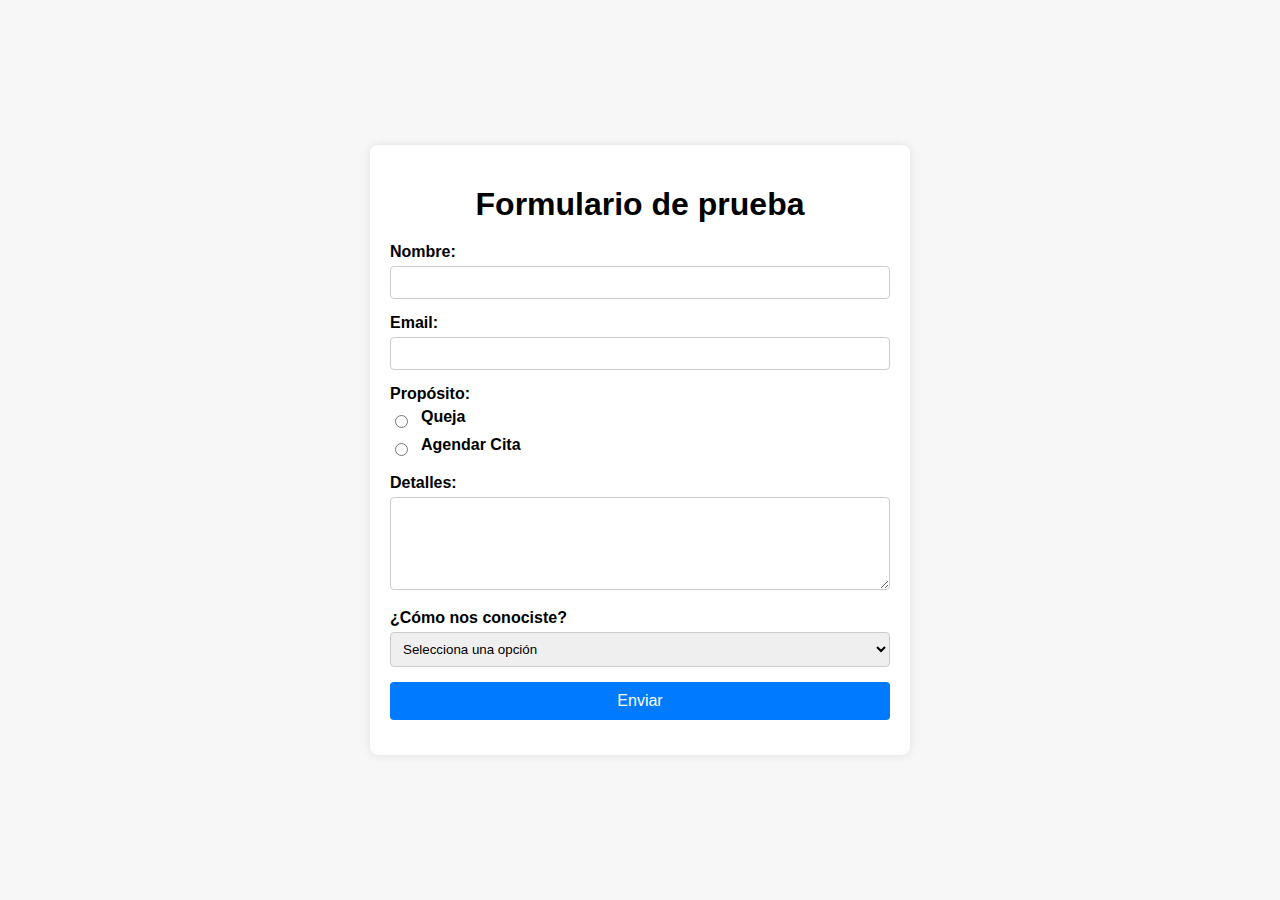
==== index.html @ 6f6c070d "xd" ====
<!DOCTYPE html>
<html lang="es">
<head>
    <meta charset="UTF-8">
    <meta name="viewport" content="width=device-width, initial-scale=1.0">
    <title>Formulario de Contacto</title>
    <link rel="stylesheet" href="Utilis/styles.css">
</head>
<body>
    <div class="form-container">
        <h1>Formulario de prueba</h1>
        <form action="#" method="post">
            <div class="form-group">
                <label for="name">Nombre:</label>
                <input type="text" id="name" name="name" required>
            </div>
            <div class="form-group">
                <label for="email">Email:</label>
                <input type="email" id="email" name="email" required>
            </div>
            <div class="form-group">
                <label for="purpose">Propósito:</label>
                <div>
                    <input type="radio" id="complaint" name="purpose" value="complaint">
                    <label for="complaint">Queja</label>
                </div>
                <div>
                    <input type="radio" id="appointment" name="purpose" value="appointment">
                    <label for="appointment">Agendar Cita</label>
                </div>
            </div>
            <div class="form-group">
                <label for="details">Detalles:</label>
                <textarea id="details" name="details" rows="5" required></textarea>
            </div>
            <div class="form-group">
                <label for="source">¿Cómo nos conociste?</label>
                <select id="source" name="source" required>
                    <option value="">Selecciona una opción</option>
                    <option value="not_yet">Aún no</option>
                    <option value="internet">Internet</option>
                    <option value="recommendation">Recomendación</option>
                </select>
            </div>
            <div class="form-group">
                <button type="submit">Enviar</button>
            </div>
        </form>
    </div>
</body>
</html>
---- Utilis/styles.css ----
body {
    font-family: Arial, sans-serif;
    background-color: #f7f7f7;
    display: flex;
    justify-content: center;
    align-items: center;
    height: 100vh;
    margin: 0;
}

.form-container {
    background-color: #fff;
    padding: 20px;
    border-radius: 8px;
    box-shadow: 0 0 10px rgba(0, 0, 0, 0.1);
    width: 100%;
    max-width: 500px;
}

h1 {
    text-align: center;
    margin-bottom: 20px;
}

.form-group {
    margin-bottom: 15px;
}

.form-group label {
    display: block;
    margin-bottom: 5px;
    font-weight: bold;
}

.form-group input,
.form-group textarea,
.form-group select {
    width: 100%;
    padding: 8px;
    box-sizing: border-box;
    border: 1px solid #ccc;
    border-radius: 4px;
}

.form-group input[type="radio"] {
    width: auto;
}

.form-group div {
    display: flex;
    align-items: center;
    gap: 10px;
    margin-bottom: 5px;
}

.form-group button {
    width: 100%;
    padding: 10px;
    background-color: #007bff;
    color: white;
    border: none;
    border-radius: 4px;
    cursor: pointer;
    font-size: 16px;
}

.form-group button:hover {
    background-color: #0056b3;
}
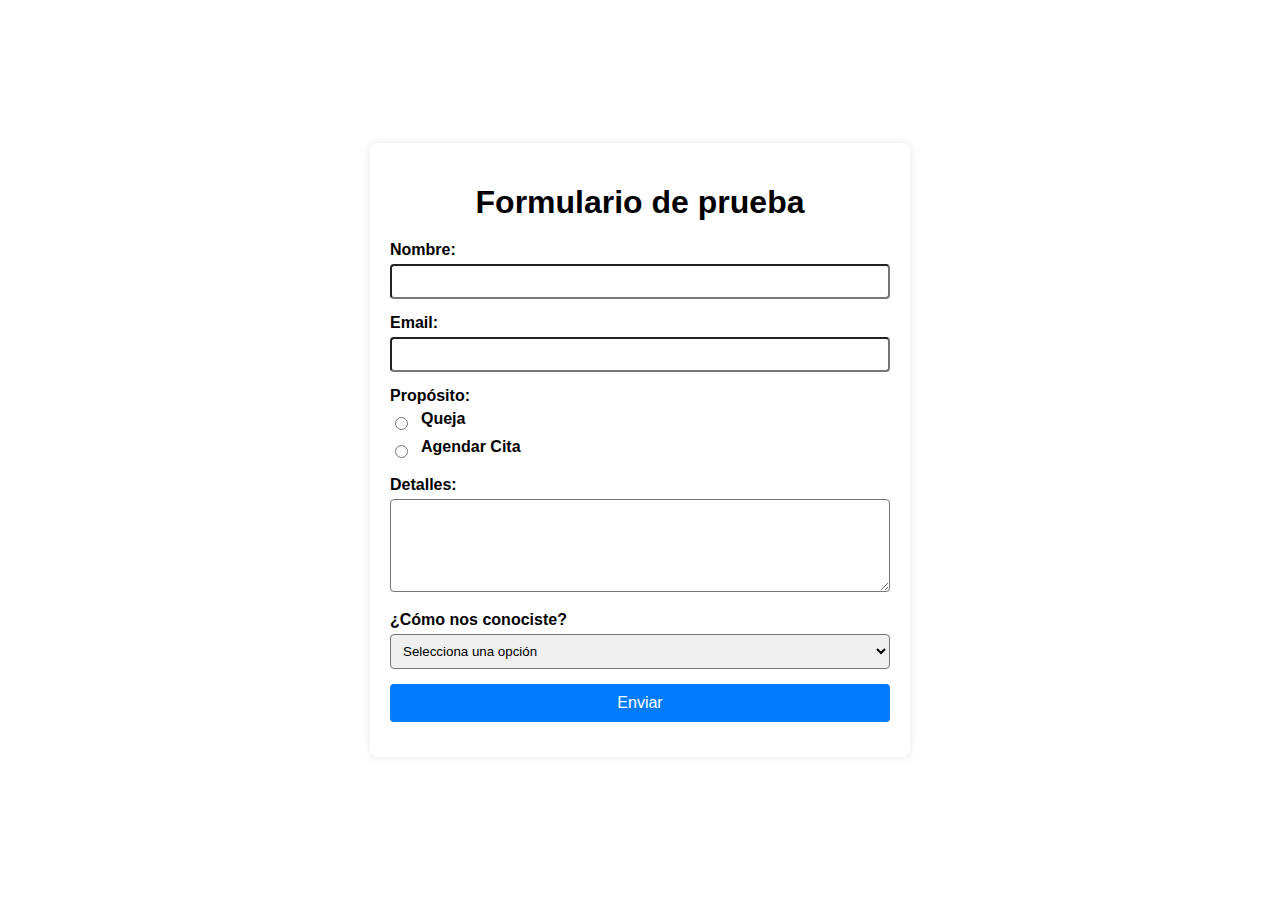
==== commit f78ff654: "Comentario" ====
--- a/index.html
+++ b/index.html
@@ -1,5 +1,8 @@
 <!DOCTYPE html>
 <html lang="es">
+    <!-- Este es un formulario de contacto con el desarrollador para una queja o contacto, el sitio web es
+        con tematica de chihuahua por lo que el fondo es el centro de esta ciudad -->
+
 <head>
     <meta charset="UTF-8">
     <meta name="viewport" content="width=device-width, initial-scale=1.0">
--- a/Utilis/styles.css
+++ b/Utilis/styles.css
@@ -1,6 +1,9 @@
 body {
     font-family: Arial, sans-serif;
-    background-color: #f7f7f7;
+    background-image: url(1108655395-preview.gif);
+    background-repeat: no-repeat;
+    background-position: center;
+    background-size: cover;
     display: flex;
     justify-content: center;
     align-items: center;
@@ -9,7 +12,7 @@
 }
 
 .form-container {
-    background-color: #fff;
+    background-color: white;
     padding: 20px;
     border-radius: 8px;
     box-shadow: 0 0 10px rgba(0, 0, 0, 0.1);
@@ -38,7 +41,7 @@
     width: 100%;
     padding: 8px;
     box-sizing: border-box;
-    border: 1px solid #ccc;
+    border: 1px solid whites;
     border-radius: 4px;
 }
 
